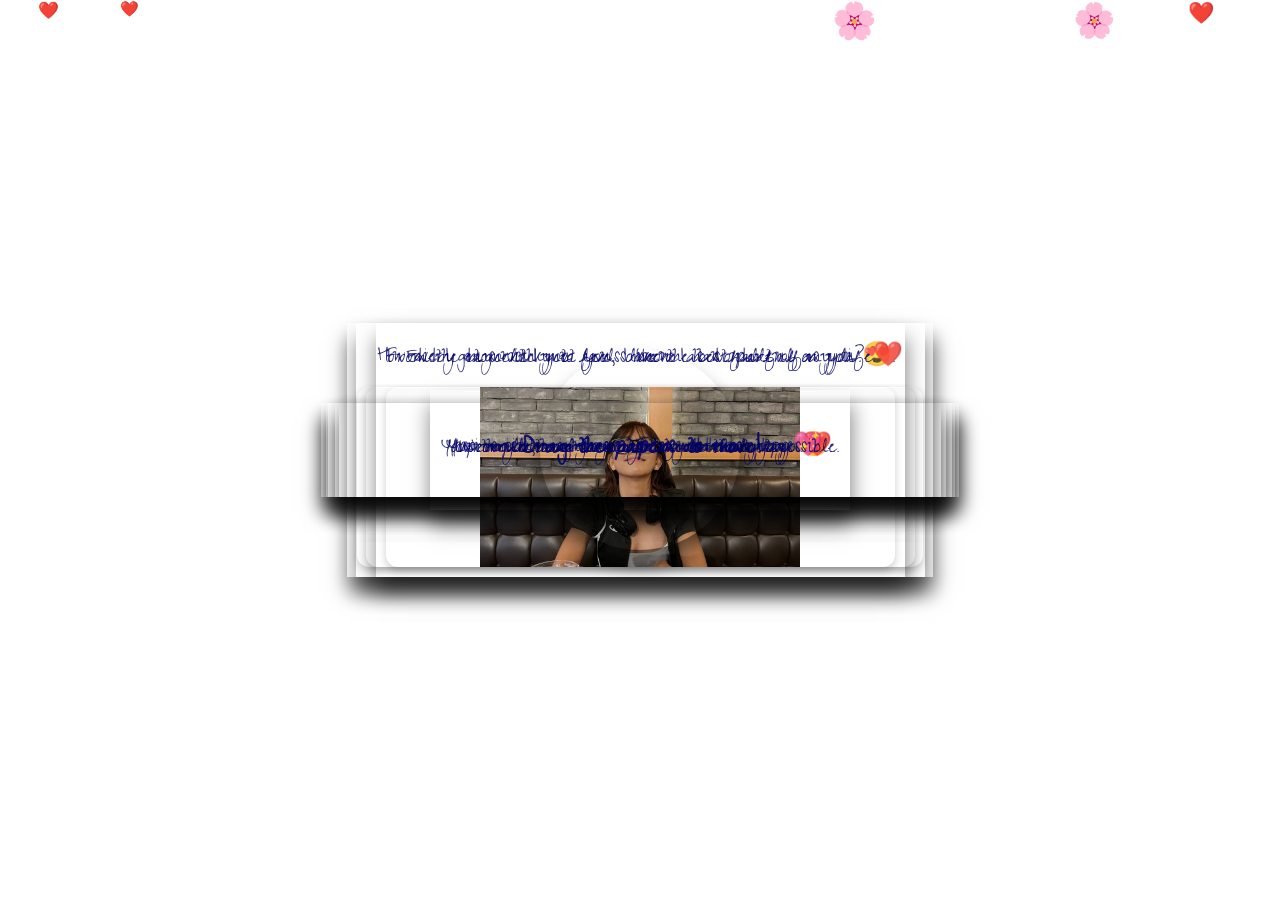
==== index.html @ d88b4577 "initial profile" ====
<!DOCTYPE html>
<html lang="en">
<head>
  <meta charset="UTF-8">
  <meta name="viewport" content="width=device-width, initial-scale=1" />
  <title>XOXO❤️</title>
  <link rel='stylesheet' href='https://fonts.googleapis.com/css2?family=Zeyada&display=swap'>
  <link rel="stylesheet" href="style.css">
  <!-- Flower Pop-up -->
<div id="flower-popup" class="pop-up" style="display:none;">
  <img src="rose-6870_256.gif" alt="Flowers GIF" class="flower-gif">
</div>

<style>
/* Overlay */
#overlay {
  position: fixed;
  top: 0;
  left: 0;
  width: 100%;
  height: 100%;
  background: rgba(0,0,0,0.5);
  display: none;
  z-index: 999;
}

/* Centered Pop-up */
.pop-up {
  position: fixed;
  top: 50%;
  left: 50%;
  transform: translate(-50%, -50%);
  z-index: 1000;
  display: flex;
  justify-content: center;
  align-items: center;
}

/* GIF size */
.flower-gif {
  width: 100%; /* adjust as needed */
  max-width: 100%;
  height: 100%;
  border-radius: 20px;
  box-shadow: 0 0 20px rgba(0,0,0,0.5);
}
</style>

</head>
<body>

<!-- Background Music -->
<audio id="bg-music" autoplay loop>
  <source src="https://www.soundhelix.com/examples/mp3/SoundHelix-Song-1.mp3" type="audio/mpeg">
</audio>

<!-- Overlay for pop-ups -->
<div id="overlay"></div>

<!-- Falling hearts container -->
<div id="falling-hearts"></div>

<!-- Papers -->
<div class="paper heart"></div>

<div class="paper image " data-pop="true" style="text-align: center;">
  <a href="index1.html">CLICK HERE!</a>
</div>

<div class="paper image" data-pop="true">
  <p>From the moment I met you, I knew I had fallen for you 😍.</p>
  <img src="IMG_8190.jpeg" />
</div>

<div class="paper image" data-pop="true">
  <p>Every day with you feels like the best part of my life.</p>
  <img src="IMG_1350.jpeg" />
</div>

<div class="paper image" data-pop="true">
  <p>How did I get so lucky to love someone as wonderful as you? ❤️</p>
  <img src="IMG_1240.jpeg" />
</div>

<div class="paper " data-pop="true">
  <p class="p1">You mean more to me than words can say 😍.</p>
</div>

<div class="paper " data-pop="true">
  <p class="p1">Your smile brightens even my darkest days ❤️.</p>
</div>

<!-- Additional romantic papers -->

<div class="paper" data-pop="true">
  <p class="p1">With you, every moment feels truly special.</p>
</div>

<div class="paper" data-pop="true">
  <p class="p1">I promise to always cherish and love you 💖.</p>
</div>

<div class="paper" data-pop="true">
  <p class="p1">You complete me in ways I never thought possible.</p>
</div>

<div class="paper red" data-pop="true">
  <p class="p1">Drag the papers to move!</p>
</div>


<!-- Center Button (hidden initially behind papers) -->


<script>
let highestZ = 1;

class Paper {
  constructor(paper) {
    this.paper = paper;
    this.holdingPaper = false;
    this.rotating = false;
    this.mouseTouchX = 0;
    this.mouseTouchY = 0;
    this.mouseX = 0;
    this.mouseY = 0;
    this.prevMouseX = 0;
    this.prevMouseY = 0;
    this.velX = 0;
    this.velY = 0;
    this.rotation = Math.random() * 30 - 15;
    this.currentPaperX = 0;
    this.currentPaperY = 0;
    this.init();
  }

  init() {
    document.addEventListener('mousemove', (e) => this.onMouseMove(e));
    window.addEventListener('mouseup', () => this.onMouseUp());
    this.paper.addEventListener('mousedown', (e) => this.onMouseDown(e));
    this.paper.addEventListener('dblclick', (e) => this.onDoubleClick(e));
  }

  onMouseMove(e) {
    this.mouseX = e.clientX;
    this.mouseY = e.clientY;

    if(!this.rotating) {
      this.velX = this.mouseX - this.prevMouseX;
      this.velY = this.mouseY - this.prevMouseY;
    }

    if(this.rotating) {
      const dirX = e.clientX - this.mouseTouchX;
      const dirY = e.clientY - this.mouseTouchY;
      const angle = Math.atan2(dirY, dirX);
      this.rotation = angle * (180 / Math.PI);
    }

    if(this.holdingPaper && !this.rotating) {
      this.currentPaperX += this.velX;
      this.currentPaperY += this.velY;
    }

    this.prevMouseX = this.mouseX;
    this.prevMouseY = this.mouseY;

    this.paper.style.transform = `translateX(${this.currentPaperX}px) translateY(${this.currentPaperY}px) rotateZ(${this.rotation}deg)`;

    // Check if paper is out of center
    checkAllPapersOut();
  }

  onMouseDown(e) {
    if(this.holdingPaper) return;
    this.holdingPaper = true;
    this.paper.style.zIndex = highestZ++;
    this.mouseTouchX = e.clientX;
    this.mouseTouchY = e.clientY;
    this.prevMouseX = e.clientX;
    this.prevMouseY = e.clientY;
    if(e.button === 2) this.rotating = true;
  }

  onMouseUp() {
    this.holdingPaper = false;
    this.rotating = false;
  }

  onDoubleClick(e) {
    if(!this.paper.dataset.pop) return;
    overlay.style.display = 'block';
    this.paper.classList.add('pop-up');
    overlay.addEventListener('click', () => {
      this.paper.classList.remove('pop-up');
      overlay.style.display = 'none';
    }, { once: true });
  }
}

const papers = Array.from(document.querySelectorAll('.paper'));
papers.forEach(paper => new Paper(paper));

document.addEventListener('contextmenu', (e) => e.preventDefault());

// === Falling hearts and flowers ===
const heartsContainer = document.getElementById('falling-hearts');

function createHeart() {
  const heart = document.createElement('div');
  heart.className = 'heart-fall';
  heart.style.left = Math.random() * 100 + 'vw';
  heart.style.fontSize = 10 + Math.random() * 20 + 'px';
  heart.style.animationDuration = 3 + Math.random() * 3 + 's';
  heart.textContent = '❤️';
  heartsContainer.appendChild(heart);
  setTimeout(() => heartsContainer.removeChild(heart), 6000);
}

function createFlower() {
  const flower = document.createElement('div');
  flower.className = 'heart-fall';
  flower.style.left = Math.random() * 100 + 'vw';
  flower.style.fontSize = 20 + Math.random() * 20 + 'px';
  flower.style.animationDuration = 4 + Math.random() * 3 + 's';
  flower.innerHTML = '🌸';
  heartsContainer.appendChild(flower);
  setTimeout(() => heartsContainer.removeChild(flower), 7000);
}

// Continuous falling
setInterval(createHeart, 300);
setInterval(createFlower, 500);

// === Flower GIF button pop-up ===
const flowerBtn = document.getElementById('flower-btn');
const flowerPopup = document.getElementById('flower-popup');
const overlay = document.getElementById('overlay');

flowerBtn.addEventListener('click', () => {
  flowerPopup.style.display = 'block';
  overlay.style.display = 'block';
});

overlay.addEventListener('click', () => {
  flowerPopup.style.display = 'none';
  overlay.style.display = 'none';
});

// === Show button after all papers moved out of center ===
function checkAllPapersOut() {
  const centerX = window.innerWidth / 2;
  const centerY = window.innerHeight / 2;
  const threshold = 100; // pixels from center
  const allOut = papers.every(p => {
    const paperCenterX = p.currentPaperX + p.paper.offsetWidth/2;
    const paperCenterY = p.currentPaperY + p.paper.offsetHeight/2;
    return Math.abs(paperCenterX - centerX) > threshold || Math.abs(paperCenterY - centerY) > threshold;
  });
  if(allOut) {
    flowerBtn.style.display = 'block';
    flowerBtn.classList.add('show');
  }
}
</script>
</body>
</html>
---- style.css ----
@import url('https://fonts.googleapis.com/css2?family=Zeyada&display=swap');

body {
  height: 100vh;
  display: flex;
  align-items: center;
  justify-content: center;
  background-size: cover;
  background-image: url("https://www.psdgraphics.com/wp-content/uploads/2022/01/white-math-paper-texture.jpg");
  background-position: center center;
  margin: 0;
  overflow: hidden;
}

#overlay {
  position: fixed;
  top: 0; left: 0;
  width: 100%; height: 100%;
  background: rgba(0,0,0,0.6);
  display: none;
  z-index: 999;
}

/* Papers */
.paper {
  background-image: url("https://i0.wp.com/textures.world/wp-content/uploads/2018/10/2-Millimeter-Paper-Background-copy.jpg?ssl=1");
  background-size: cover;
  padding: 20px 100px;
  box-shadow: 1px 15px 20px rgba(0,0,0,0.5);
  position: absolute;
  cursor: grab;
  transition: box-shadow 0.3s ease;
}

.paper:hover {
  box-shadow: 0 0 30px rgba(255,0,150,0.8), 0 0 60px rgba(255,100,200,0.5);
}

.paper.heart {
  width: 200px;
  height: 200px;
  border-radius: 50%;
  padding: 0;
  z-index: 1;
}

.paper.image { padding: 10px; }
.paper.image p { font-size: 30px; margin: 5px 0; }

img { max-height: 200px; width: 100%; user-select: none; }

.paper.heart::after {
  content: "";
  background-image: url('https://cdn.pixabay.com/photo/2016/03/31/19/25/cartoon-1294994__340.png');
  width: 100%; height: 100%;
  position: absolute; top: 0; left: 0;
  background-size: 150px; background-position: center center;
  background-repeat: no-repeat; opacity: 0.6;
}

p { 
  font-family: 'Zeyada'; 
  font-size: 50px; 
  color: rgb(0,0,100); 
  opacity: 0.75; 
  user-select: none; 
}

.paper.red {}

.paper.pop-up {
  position: fixed !important;
  top: 50% !important;
  left: 50% !important;
  transform: translate(-50%, -50%) rotateZ(0deg) !important;
  z-index: 10000 !important;
  cursor: default;
  box-shadow: 2px 15px 40px rgba(0,0,0,0.8);
  padding: 30px 40px;
  background: #fff;
  border-radius: 20px;
  width: 360px;
  max-width: 90vw;
  height: 480px;
  max-height: 90vh;
  overflow-y: auto;
  display: flex;
  flex-direction: column;
  align-items: center;
  justify-content: flex-start;
  gap: 15px;
  box-sizing: border-box;
}

.paper.pop-up p {
  font-size: 32px !important;
  line-height: 1.5;
  color: rgb(10, 10, 80) !important;
  opacity: 1 !important;
  margin: 0;
  padding: 0 10px;
  text-align: center;
  user-select: text;
  word-wrap: break-word;
}

.paper.pop-up img {
  max-width: 100% !important;
  max-height: 260px !important;
  border-radius: 15px !important;
  box-shadow: 0 8px 15px rgba(0, 0, 0, 0.3) !important;
  user-select: none;
  object-fit: contain !important;
  margin-bottom: 10px;
}

.paper.dragging { animation: shake 0.3s infinite; }
@keyframes shake {
  0% { transform: translate(1px, 1px) rotateZ(0deg);}
  25% { transform: translate(-1px, -2px) rotateZ(2deg);}
  50% { transform: translate(2px, 1px) rotateZ(-2deg);}
  75% { transform: translate(-1px, 2px) rotateZ(1deg);}
  100% { transform: translate(1px, -1px) rotateZ(0deg);}
}

/* Falling hearts effect */
#falling-hearts {
  position: fixed;
  top: 0;
  left: 0;
  width: 100%; height: 100%;
  pointer-events: none;
  overflow: hidden;
  z-index: 0;
}

.heart-fall {
  position: absolute;
  color: red;
  font-size: 20px;
  animation: fall 5s linear infinite;
}

/* Reuse heart-fall animation for flowers */
.flower-fall {
  position: absolute;
  font-size: 20px;
  animation: fall 5s linear infinite;
}

@keyframes fall {
  0% { transform: translateY(-50px) rotate(0deg); opacity: 1; }
  100% { transform: translateY(100vh) rotate(360deg); opacity: 0; }
}

/* Flower Button */
.flower-button {
  position: fixed;
  top: 50%;
  left: 50%;
  transform: translate(-50%, -50%);
  background: transparent;
  border: none;
  padding: 15px 30px;
  font-size: 20px;
  cursor: pointer;
  z-index: 1222; /* behind papers initially */
  transition: transform 0.2s, box-shadow 0.2s, z-index 0.2s;
}

.flower-button.show {
  z-index: 1002; /* bring above papers when shown */
}

.paper.image p, .paper.red p, .paper p.p1 {
  font-family: 'Zeyada', cursive;
  font-size: 24px;       
  line-height: 1.4;      
  color: rgb(0, 0, 100);
  opacity: 0.85;
  margin: 10px 0;
  white-space: normal;   
  text-align: center;    
  padding: 0 20px;       
}

/* For the red paper, make text a little bigger */
.paper.red p.p1 {
  font-size: 28px;
  font-weight: 600;
}

/* Adjust paper padding for better text fit */
.paper.image img {
  display: block;
  max-width: 100%;       
  max-height: 180px;     
  margin: 10px auto 0;   
  object-fit: contain;   
  border-radius: 12px;   
  box-shadow: 0 4px 8px rgba(0,0,0,0.2);
  user-select: none;
}

.paper.red {
  padding: 30px 50px;
  width: 320px;
}
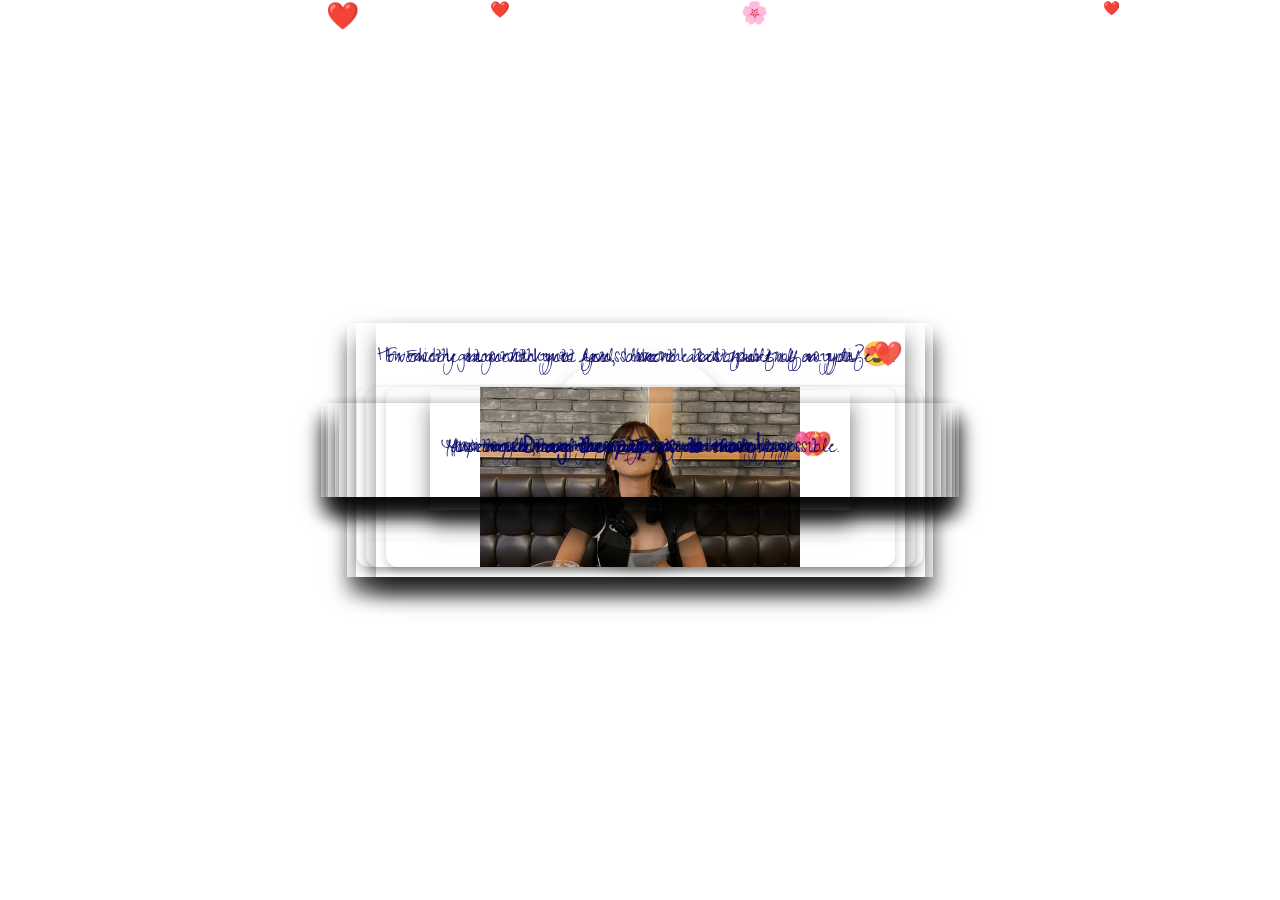
==== commit dea27033: "index.html" ====
--- a/index.html
+++ b/index.html
@@ -135,29 +135,37 @@
   }
 
   init() {
+    // Mouse and touch event listeners
     document.addEventListener('mousemove', (e) => this.onMouseMove(e));
     window.addEventListener('mouseup', () => this.onMouseUp());
     this.paper.addEventListener('mousedown', (e) => this.onMouseDown(e));
     this.paper.addEventListener('dblclick', (e) => this.onDoubleClick(e));
-  }
-
+
+    // Touch event listeners
+    this.paper.addEventListener('touchstart', (e) => this.onTouchStart(e), { passive: true });
+    this.paper.addEventListener('touchmove', (e) => this.onTouchMove(e), { passive: true });
+    this.paper.addEventListener('touchend', () => this.onTouchEnd());
+    this.paper.addEventListener('touchcancel', () => this.onTouchEnd());
+  }
+
+  // Mouse move handler
   onMouseMove(e) {
     this.mouseX = e.clientX;
     this.mouseY = e.clientY;
 
-    if(!this.rotating) {
+    if (!this.rotating) {
       this.velX = this.mouseX - this.prevMouseX;
       this.velY = this.mouseY - this.prevMouseY;
     }
 
-    if(this.rotating) {
+    if (this.rotating) {
       const dirX = e.clientX - this.mouseTouchX;
       const dirY = e.clientY - this.mouseTouchY;
       const angle = Math.atan2(dirY, dirX);
       this.rotation = angle * (180 / Math.PI);
     }
 
-    if(this.holdingPaper && !this.rotating) {
+    if (this.holdingPaper && !this.rotating) {
       this.currentPaperX += this.velX;
       this.currentPaperY += this.velY;
     }
@@ -171,24 +179,77 @@
     checkAllPapersOut();
   }
 
+  // Touch move handler
+  onTouchMove(e) {
+    const touch = e.touches[0];  // Get the first touch
+    this.mouseX = touch.clientX;
+    this.mouseY = touch.clientY;
+
+    if (!this.rotating) {
+      this.velX = this.mouseX - this.prevMouseX;
+      this.velY = this.mouseY - this.prevMouseY;
+    }
+
+    if (this.rotating) {
+      const dirX = this.mouseX - this.mouseTouchX;
+      const dirY = this.mouseY - this.mouseTouchY;
+      const angle = Math.atan2(dirY, dirX);
+      this.rotation = angle * (180 / Math.PI);
+    }
+
+    if (this.holdingPaper && !this.rotating) {
+      this.currentPaperX += this.velX;
+      this.currentPaperY += this.velY;
+    }
+
+    this.prevMouseX = this.mouseX;
+    this.prevMouseY = this.mouseY;
+
+    this.paper.style.transform = `translateX(${this.currentPaperX}px) translateY(${this.currentPaperY}px) rotateZ(${this.rotation}deg)`;
+
+    // Prevent default touch behavior (e.g., scrolling) when dragging the paper
+    e.preventDefault();
+  }
+
+  // Touch start handler
+  onTouchStart(e) {
+    if (this.holdingPaper) return;
+    this.holdingPaper = true;
+    this.paper.style.zIndex = highestZ++;
+    const touch = e.touches[0];
+    this.mouseTouchX = touch.clientX;
+    this.mouseTouchY = touch.clientY;
+    this.prevMouseX = touch.clientX;
+    this.prevMouseY = touch.clientY;
+  }
+
+  // Touch end handler
+  onTouchEnd() {
+    this.holdingPaper = false;
+    this.rotating = false;
+  }
+
+  // Mouse down handler
   onMouseDown(e) {
-    if(this.holdingPaper) return;
+    if (this.holdingPaper) return;
     this.holdingPaper = true;
     this.paper.style.zIndex = highestZ++;
     this.mouseTouchX = e.clientX;
     this.mouseTouchY = e.clientY;
     this.prevMouseX = e.clientX;
     this.prevMouseY = e.clientY;
-    if(e.button === 2) this.rotating = true;
-  }
-
+    if (e.button === 2) this.rotating = true;
+  }
+
+  // Mouse up handler
   onMouseUp() {
     this.holdingPaper = false;
     this.rotating = false;
   }
 
+  // Double click handler
   onDoubleClick(e) {
-    if(!this.paper.dataset.pop) return;
+    if (!this.paper.dataset.pop) return;
     overlay.style.display = 'block';
     this.paper.classList.add('pop-up');
     overlay.addEventListener('click', () => {
@@ -262,6 +323,7 @@
     flowerBtn.classList.add('show');
   }
 }
+
 </script>
 </body>
 </html>
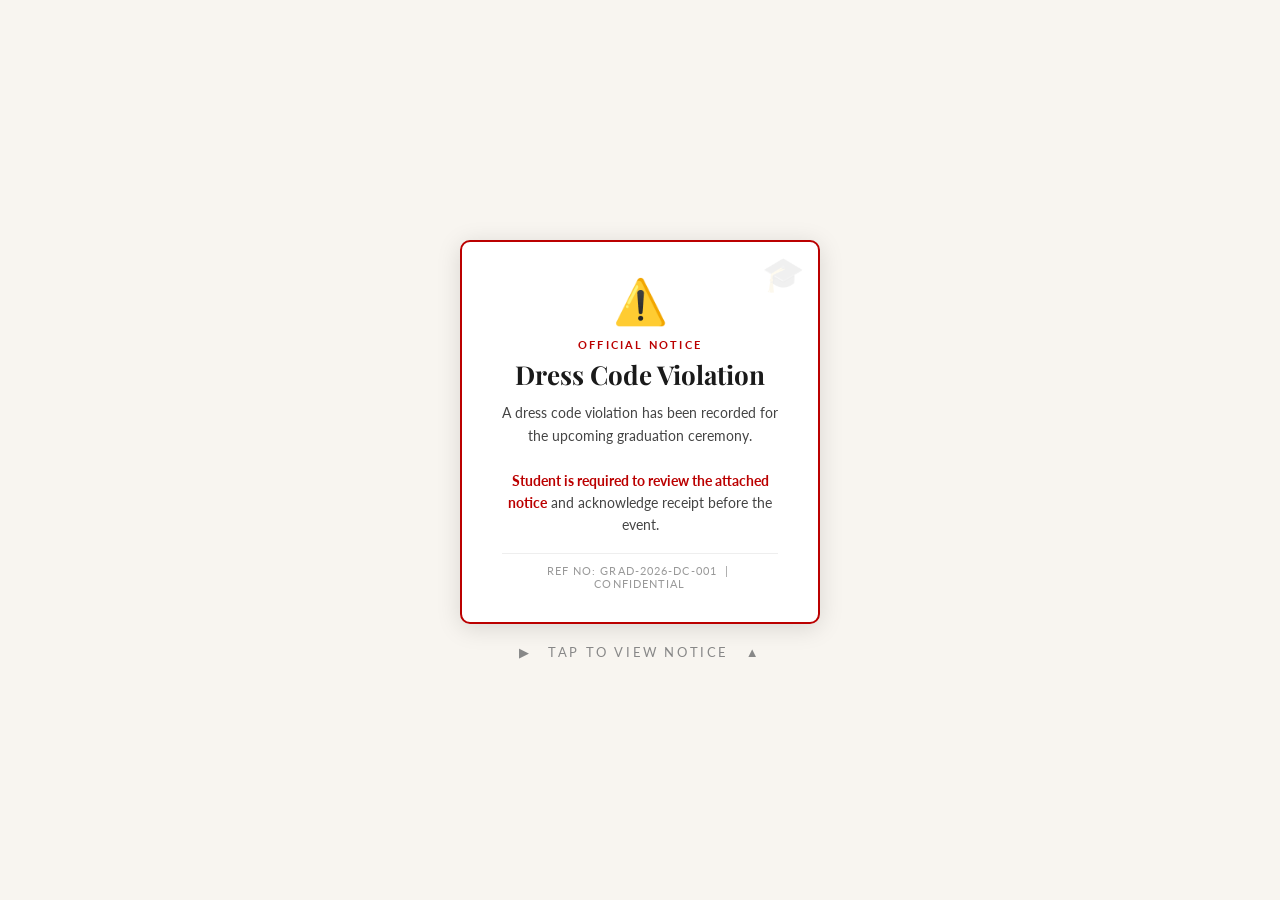
==== commit d5d1cbf7: "Add files via upload" ====
--- a/index.html
+++ b/index.html
@@ -1,329 +1,242 @@
 <!DOCTYPE html>
 <html lang="en">
 <head>
-  <meta charset="UTF-8">
-  <meta name="viewport" content="width=device-width, initial-scale=1" />
-  <title>XOXO❤️</title>
-  <link rel='stylesheet' href='https://fonts.googleapis.com/css2?family=Zeyada&display=swap'>
-  <link rel="stylesheet" href="style.css">
-  <!-- Flower Pop-up -->
-<div id="flower-popup" class="pop-up" style="display:none;">
-  <img src="rose-6870_256.gif" alt="Flowers GIF" class="flower-gif">
-</div>
-
+<meta charset="UTF-8">
+<meta name="viewport" content="width=device-width, initial-scale=1.0, maximum-scale=1.0, user-scalable=no">
+<meta name="apple-mobile-web-app-capable" content="yes">
+<title>For You, Mom 🎓</title>
+<link href="https://fonts.googleapis.com/css2?family=Playfair+Display:ital,wght@0,400;0,700;1,400&family=Lato:wght@300;400&display=swap" rel="stylesheet">
 <style>
-/* Overlay */
-#overlay {
-  position: fixed;
-  top: 0;
-  left: 0;
-  width: 100%;
-  height: 100%;
-  background: rgba(0,0,0,0.5);
-  display: none;
-  z-index: 999;
-}
-
-/* Centered Pop-up */
-.pop-up {
-  position: fixed;
-  top: 50%;
-  left: 50%;
-  transform: translate(-50%, -50%);
-  z-index: 1000;
-  display: flex;
-  justify-content: center;
-  align-items: center;
-}
-
-/* GIF size */
-.flower-gif {
-  width: 100%; /* adjust as needed */
-  max-width: 100%;
-  height: 100%;
-  border-radius: 20px;
-  box-shadow: 0 0 20px rgba(0,0,0,0.5);
-}
+  *, *::before, *::after { margin: 0; padding: 0; box-sizing: border-box; }
+  :root { --gold:#D4A843; --gold-light:#F5D98A; --cream:#FDF6E3; --deep:#1A0A00; }
+
+  html, body {
+    width:100%; height:100%; height:100dvh;
+    overflow:hidden; background:#000;
+    font-family:'Lato',sans-serif; touch-action:manipulation;
+  }
+
+  /* PETALS */
+  #petals-canvas { position:fixed; inset:0; pointer-events:none; z-index:1; }
+
+  /* ══ TAP GATE — the "dress code violation" screen ══ */
+  #gate {
+    position:fixed; inset:0; z-index:20;
+    background:#f8f5f0;
+    display:flex; flex-direction:column; align-items:center; justify-content:center;
+    cursor:pointer;
+    transition:opacity 0.6s ease, visibility 0.6s ease;
+    padding:24px;
+  }
+  #gate.hidden { opacity:0; visibility:hidden; pointer-events:none; }
+
+  .notice-card {
+    background:#fff;
+    border:2px solid #b00;
+    border-radius:10px;
+    padding:clamp(18px,5vw,32px) clamp(20px,6vw,40px);
+    max-width:360px; width:100%;
+    text-align:center;
+    box-shadow: 0 4px 24px rgba(0,0,0,0.13);
+    position:relative;
+  }
+  .notice-card::before {
+    content:'⚠️';
+    font-size:clamp(28px,8vw,44px);
+    display:block; margin-bottom:10px;
+  }
+  .notice-label {
+    font-size:clamp(9px,2.5vw,11px);
+    letter-spacing:0.2em; text-transform:uppercase;
+    color:#b00; font-weight:700; margin-bottom:8px;
+  }
+  .notice-title {
+    font-family:'Playfair Display',serif;
+    font-size:clamp(18px,5.5vw,26px);
+    color:#1a1a1a; font-weight:700; line-height:1.2;
+    margin-bottom:12px;
+  }
+  .notice-body {
+    font-size:clamp(11px,3.2vw,14px);
+    color:#444; line-height:1.6; margin-bottom:16px;
+  }
+  .notice-body strong { color:#b00; }
+  .notice-ref {
+    font-size:clamp(9px,2.5vw,11px);
+    color:#999; letter-spacing:0.1em;
+    border-top:1px solid #eee; padding-top:10px; margin-top:4px;
+  }
+
+  .tap-to-view {
+    margin-top:20px;
+    font-size:clamp(10px,2.8vw,13px);
+    letter-spacing:0.2em; text-transform:uppercase;
+    color:#888; animation:blink 1.6s ease-in-out infinite;
+  }
+  @keyframes blink { 0%,100%{opacity:0.4} 50%{opacity:1} }
+
+  /* school seal watermark */
+  .seal {
+    position:absolute; top:10px; right:14px;
+    font-size:clamp(22px,7vw,34px); opacity:0.07;
+  }
+
+  /* ══ MAIN VIDEO SCREEN ══ */
+  #main {
+    position:fixed; inset:0; z-index:5;
+    background:#000;
+    display:flex; align-items:center; justify-content:center;
+    opacity:0; visibility:hidden;
+    transition:opacity 0.8s ease 0.2s, visibility 0.8s ease 0.2s;
+  }
+  #main.visible { opacity:1; visibility:visible; }
+
+  /* Video fills entire screen — landscape & portrait */
+  #myVideo {
+    position:absolute; inset:0;
+    width:100%; height:100%;
+    object-fit:contain;   /* keep aspect ratio, no crop */
+    background:#000;
+    display:block;
+  }
+
+  /* Subtle gold vignette overlay */
+  #main::after {
+    content:'';
+    position:absolute; inset:0;
+    pointer-events:none; z-index:3;
+    box-shadow:inset 0 0 60px rgba(0,0,0,0.55);
+  }
+
+  /* Petals float OVER the video */
+  #petals-canvas { z-index:4; }
+
+  /* ── small floating message that fades in after 3s ── */
+  #love-msg {
+    position:absolute; bottom:clamp(14px,4vw,28px); left:50%;
+    transform:translateX(-50%);
+    z-index:5; text-align:center;
+    opacity:0; animation:fadeUp 1s ease forwards 3.5s;
+    pointer-events:none; white-space:nowrap;
+  }
+  @keyframes fadeUp { from{opacity:0;transform:translateX(-50%) translateY(12px)} to{opacity:1;transform:translateX(-50%) translateY(0)} }
+  #love-msg p {
+    font-family:'Playfair Display',serif; font-style:italic;
+    color:var(--gold-light); font-size:clamp(13px,3.8vw,20px);
+    text-shadow:0 2px 12px rgba(0,0,0,0.8), 0 0 20px rgba(212,168,67,0.4);
+    letter-spacing:0.05em;
+  }
+  #love-msg .sub {
+    font-family:'Lato',sans-serif; font-style:normal; font-weight:300;
+    font-size:clamp(10px,2.5vw,14px);
+    color:rgba(245,217,138,0.65); letter-spacing:0.15em;
+    display:block; margin-top:4px;
+  }
+
+  /* ── hearts row ── */
+  #hearts {
+    position:absolute; bottom:clamp(58px,12vw,90px); left:50%;
+    transform:translateX(-50%);
+    z-index:5; display:flex; gap:8px;
+    opacity:0; animation:fadeUp 1s ease forwards 4.2s;
+    pointer-events:none;
+  }
+  #hearts span { font-size:clamp(16px,4.5vw,24px); animation:hb 1.4s ease-in-out infinite; }
+  #hearts span:nth-child(2){animation-delay:0.2s}
+  #hearts span:nth-child(3){animation-delay:0.4s}
+  @keyframes hb { 0%,100%{transform:scale(1)} 50%{transform:scale(1.3)} }
+
+  #bg-music { display:none; }
 </style>
-
 </head>
 <body>
 
-<!-- Background Music -->
-<audio id="bg-music" autoplay loop>
-  <source src="https://www.soundhelix.com/examples/mp3/SoundHelix-Song-1.mp3" type="audio/mpeg">
+<!-- Music -->
+<audio id="bg-music" loop>
+  <!-- 🎵 Replace with your music file -->
+  <source src="your-music.mp3" type="audio/mpeg">
 </audio>
 
-<!-- Overlay for pop-ups -->
-<div id="overlay"></div>
-
-<!-- Falling hearts container -->
-<div id="falling-hearts"></div>
-
-<!-- Papers -->
-<div class="paper heart"></div>
-
-<div class="paper image " data-pop="true" style="text-align: center;">
-  <a href="index1.html">CLICK HERE!</a>
+<!-- Petals canvas (shared, floats over video) -->
+<canvas id="petals-canvas"></canvas>
+
+<!-- ══ DRESS CODE VIOLATION GATE ══ -->
+<div id="gate" onclick="startExperience()">
+  <div class="notice-card">
+    <div class="seal">🎓</div>
+    <div class="notice-label">Official Notice</div>
+    <div class="notice-title">Dress Code Violation</div>
+    <div class="notice-body">
+      A dress code violation has been recorded for the upcoming graduation ceremony.<br><br>
+      <strong>Student is required to review the attached notice</strong> and acknowledge receipt before the event.
+    </div>
+    <div class="notice-ref">
+      REF NO: GRAD-2026-DC-001 &nbsp;|&nbsp; CONFIDENTIAL
+    </div>
+  </div>
+  <p class="tap-to-view">▶ &nbsp; Tap to view notice &nbsp; ▲</p>
 </div>
 
-<div class="paper image" data-pop="true">
-  <p>From the moment I met you, I knew I had fallen for you 😍.</p>
-  <img src="IMG_8190.jpeg" />
+<!-- ══ MAIN VIDEO SCREEN ══ -->
+<div id="main">
+  <video id="myVideo" playsinline webkit-playsinline preload="auto" controls>
+    <!-- 🎬 Replace with your video file -->
+    <source src="irahvid.mp4" type="video/mp4">
+  </video>
 </div>
 
-<div class="paper image" data-pop="true">
-  <p>Every day with you feels like the best part of my life.</p>
-  <img src="IMG_1350.jpeg" />
-</div>
-
-<div class="paper image" data-pop="true">
-  <p>How did I get so lucky to love someone as wonderful as you? ❤️</p>
-  <img src="IMG_1240.jpeg" />
-</div>
-
-<div class="paper " data-pop="true">
-  <p class="p1">You mean more to me than words can say 😍.</p>
-</div>
-
-<div class="paper " data-pop="true">
-  <p class="p1">Your smile brightens even my darkest days ❤️.</p>
-</div>
-
-<!-- Additional romantic papers -->
-
-<div class="paper" data-pop="true">
-  <p class="p1">With you, every moment feels truly special.</p>
-</div>
-
-<div class="paper" data-pop="true">
-  <p class="p1">I promise to always cherish and love you 💖.</p>
-</div>
-
-<div class="paper" data-pop="true">
-  <p class="p1">You complete me in ways I never thought possible.</p>
-</div>
-
-<div class="paper red" data-pop="true">
-  <p class="p1">Drag the papers to move!</p>
-</div>
-
-
-<!-- Center Button (hidden initially behind papers) -->
-
-
 <script>
-let highestZ = 1;
-
-class Paper {
-  constructor(paper) {
-    this.paper = paper;
-    this.holdingPaper = false;
-    this.rotating = false;
-    this.mouseTouchX = 0;
-    this.mouseTouchY = 0;
-    this.mouseX = 0;
-    this.mouseY = 0;
-    this.prevMouseX = 0;
-    this.prevMouseY = 0;
-    this.velX = 0;
-    this.velY = 0;
-    this.rotation = Math.random() * 30 - 15;
-    this.currentPaperX = 0;
-    this.currentPaperY = 0;
-    this.init();
-  }
-
-  init() {
-    // Mouse and touch event listeners
-    document.addEventListener('mousemove', (e) => this.onMouseMove(e));
-    window.addEventListener('mouseup', () => this.onMouseUp());
-    this.paper.addEventListener('mousedown', (e) => this.onMouseDown(e));
-    this.paper.addEventListener('dblclick', (e) => this.onDoubleClick(e));
-
-    // Touch event listeners
-    this.paper.addEventListener('touchstart', (e) => this.onTouchStart(e), { passive: true });
-    this.paper.addEventListener('touchmove', (e) => this.onTouchMove(e), { passive: true });
-    this.paper.addEventListener('touchend', () => this.onTouchEnd());
-    this.paper.addEventListener('touchcancel', () => this.onTouchEnd());
-  }
-
-  // Mouse move handler
-  onMouseMove(e) {
-    this.mouseX = e.clientX;
-    this.mouseY = e.clientY;
-
-    if (!this.rotating) {
-      this.velX = this.mouseX - this.prevMouseX;
-      this.velY = this.mouseY - this.prevMouseY;
-    }
-
-    if (this.rotating) {
-      const dirX = e.clientX - this.mouseTouchX;
-      const dirY = e.clientY - this.mouseTouchY;
-      const angle = Math.atan2(dirY, dirX);
-      this.rotation = angle * (180 / Math.PI);
-    }
-
-    if (this.holdingPaper && !this.rotating) {
-      this.currentPaperX += this.velX;
-      this.currentPaperY += this.velY;
-    }
-
-    this.prevMouseX = this.mouseX;
-    this.prevMouseY = this.mouseY;
-
-    this.paper.style.transform = `translateX(${this.currentPaperX}px) translateY(${this.currentPaperY}px) rotateZ(${this.rotation}deg)`;
-
-    // Check if paper is out of center
-    checkAllPapersOut();
-  }
-
-  // Touch move handler
-  onTouchMove(e) {
-    const touch = e.touches[0];  // Get the first touch
-    this.mouseX = touch.clientX;
-    this.mouseY = touch.clientY;
-
-    if (!this.rotating) {
-      this.velX = this.mouseX - this.prevMouseX;
-      this.velY = this.mouseY - this.prevMouseY;
-    }
-
-    if (this.rotating) {
-      const dirX = this.mouseX - this.mouseTouchX;
-      const dirY = this.mouseY - this.mouseTouchY;
-      const angle = Math.atan2(dirY, dirX);
-      this.rotation = angle * (180 / Math.PI);
-    }
-
-    if (this.holdingPaper && !this.rotating) {
-      this.currentPaperX += this.velX;
-      this.currentPaperY += this.velY;
-    }
-
-    this.prevMouseX = this.mouseX;
-    this.prevMouseY = this.mouseY;
-
-    this.paper.style.transform = `translateX(${this.currentPaperX}px) translateY(${this.currentPaperY}px) rotateZ(${this.rotation}deg)`;
-
-    // Prevent default touch behavior (e.g., scrolling) when dragging the paper
-    e.preventDefault();
-  }
-
-  // Touch start handler
-  onTouchStart(e) {
-    if (this.holdingPaper) return;
-    this.holdingPaper = true;
-    this.paper.style.zIndex = highestZ++;
-    const touch = e.touches[0];
-    this.mouseTouchX = touch.clientX;
-    this.mouseTouchY = touch.clientY;
-    this.prevMouseX = touch.clientX;
-    this.prevMouseY = touch.clientY;
-  }
-
-  // Touch end handler
-  onTouchEnd() {
-    this.holdingPaper = false;
-    this.rotating = false;
-  }
-
-  // Mouse down handler
-  onMouseDown(e) {
-    if (this.holdingPaper) return;
-    this.holdingPaper = true;
-    this.paper.style.zIndex = highestZ++;
-    this.mouseTouchX = e.clientX;
-    this.mouseTouchY = e.clientY;
-    this.prevMouseX = e.clientX;
-    this.prevMouseY = e.clientY;
-    if (e.button === 2) this.rotating = true;
-  }
-
-  // Mouse up handler
-  onMouseUp() {
-    this.holdingPaper = false;
-    this.rotating = false;
-  }
-
-  // Double click handler
-  onDoubleClick(e) {
-    if (!this.paper.dataset.pop) return;
-    overlay.style.display = 'block';
-    this.paper.classList.add('pop-up');
-    overlay.addEventListener('click', () => {
-      this.paper.classList.remove('pop-up');
-      overlay.style.display = 'none';
-    }, { once: true });
-  }
+/* ── PETALS ── */
+const canvas=document.getElementById('petals-canvas'),ctx=canvas.getContext('2d');
+let petals=[];
+function resize(){ canvas.width=innerWidth; canvas.height=innerHeight; }
+window.addEventListener('resize',resize); resize();
+function mkP(){ return {x:Math.random()*canvas.width,y:-20,r:Math.random()*6+3,vx:(Math.random()-0.5)*0.7,vy:Math.random()*0.8+0.35,rot:Math.random()*Math.PI*2,rotV:(Math.random()-0.5)*0.04,alpha:Math.random()*0.45+0.15,color:Math.random()>.5?'#D4A843':'#F9C8D4'}; }
+for(let i=0;i<25;i++){let p=mkP();p.y=Math.random()*canvas.height;petals.push(p);}
+function loop(){
+  ctx.clearRect(0,0,canvas.width,canvas.height);
+  petals.forEach(p=>{p.x+=p.vx;p.y+=p.vy;p.rot+=p.rotV;
+    if(p.y>canvas.height+20)Object.assign(p,mkP());
+    ctx.save();ctx.translate(p.x,p.y);ctx.rotate(p.rot);ctx.globalAlpha=p.alpha;
+    ctx.beginPath();ctx.ellipse(0,0,p.r,p.r*.55,0,0,Math.PI*2);
+    ctx.fillStyle=p.color;ctx.fill();ctx.restore();
+  });
+  requestAnimationFrame(loop);
 }
-
-const papers = Array.from(document.querySelectorAll('.paper'));
-papers.forEach(paper => new Paper(paper));
-
-document.addEventListener('contextmenu', (e) => e.preventDefault());
-
-// === Falling hearts and flowers ===
-const heartsContainer = document.getElementById('falling-hearts');
-
-function createHeart() {
-  const heart = document.createElement('div');
-  heart.className = 'heart-fall';
-  heart.style.left = Math.random() * 100 + 'vw';
-  heart.style.fontSize = 10 + Math.random() * 20 + 'px';
-  heart.style.animationDuration = 3 + Math.random() * 3 + 's';
-  heart.textContent = '❤️';
-  heartsContainer.appendChild(heart);
-  setTimeout(() => heartsContainer.removeChild(heart), 6000);
+loop();
+setInterval(()=>{if(petals.length<55)petals.push(mkP());},700);
+
+/* ── START (called on tap — guarantees sound) ── */
+function startExperience(){
+  document.getElementById('gate').classList.add('hidden');
+  document.getElementById('main').classList.add('visible');
+
+  const vid=document.getElementById('myVideo');
+  const music=document.getElementById('bg-music');
+
+  // User gesture = sound allowed
+  vid.muted=false;
+  const vp=vid.play();
+  if(vp){
+    vp.catch(()=>{
+      vid.muted=true;
+      vid.play().catch(()=>{});
+    });
+  }
+
+  music.volume=0.35;
+  music.play().catch(()=>{});
+
+  // Try fullscreen (landscape)
+  const el=document.documentElement;
+  if(el.requestFullscreen) el.requestFullscreen().catch(()=>{});
+  else if(el.webkitRequestFullscreen) el.webkitRequestFullscreen();
+
+  // Lock to landscape if supported
+  if(screen.orientation && screen.orientation.lock){
+    screen.orientation.lock('landscape').catch(()=>{});
+  }
 }
-
-function createFlower() {
-  const flower = document.createElement('div');
-  flower.className = 'heart-fall';
-  flower.style.left = Math.random() * 100 + 'vw';
-  flower.style.fontSize = 20 + Math.random() * 20 + 'px';
-  flower.style.animationDuration = 4 + Math.random() * 3 + 's';
-  flower.innerHTML = '🌸';
-  heartsContainer.appendChild(flower);
-  setTimeout(() => heartsContainer.removeChild(flower), 7000);
-}
-
-// Continuous falling
-setInterval(createHeart, 300);
-setInterval(createFlower, 500);
-
-// === Flower GIF button pop-up ===
-const flowerBtn = document.getElementById('flower-btn');
-const flowerPopup = document.getElementById('flower-popup');
-const overlay = document.getElementById('overlay');
-
-flowerBtn.addEventListener('click', () => {
-  flowerPopup.style.display = 'block';
-  overlay.style.display = 'block';
-});
-
-overlay.addEventListener('click', () => {
-  flowerPopup.style.display = 'none';
-  overlay.style.display = 'none';
-});
-
-// === Show button after all papers moved out of center ===
-function checkAllPapersOut() {
-  const centerX = window.innerWidth / 2;
-  const centerY = window.innerHeight / 2;
-  const threshold = 100; // pixels from center
-  const allOut = papers.every(p => {
-    const paperCenterX = p.currentPaperX + p.paper.offsetWidth/2;
-    const paperCenterY = p.currentPaperY + p.paper.offsetHeight/2;
-    return Math.abs(paperCenterX - centerX) > threshold || Math.abs(paperCenterY - centerY) > threshold;
-  });
-  if(allOut) {
-    flowerBtn.style.display = 'block';
-    flowerBtn.classList.add('show');
-  }
-}
-
 </script>
 </body>
-</html>
+</html>
